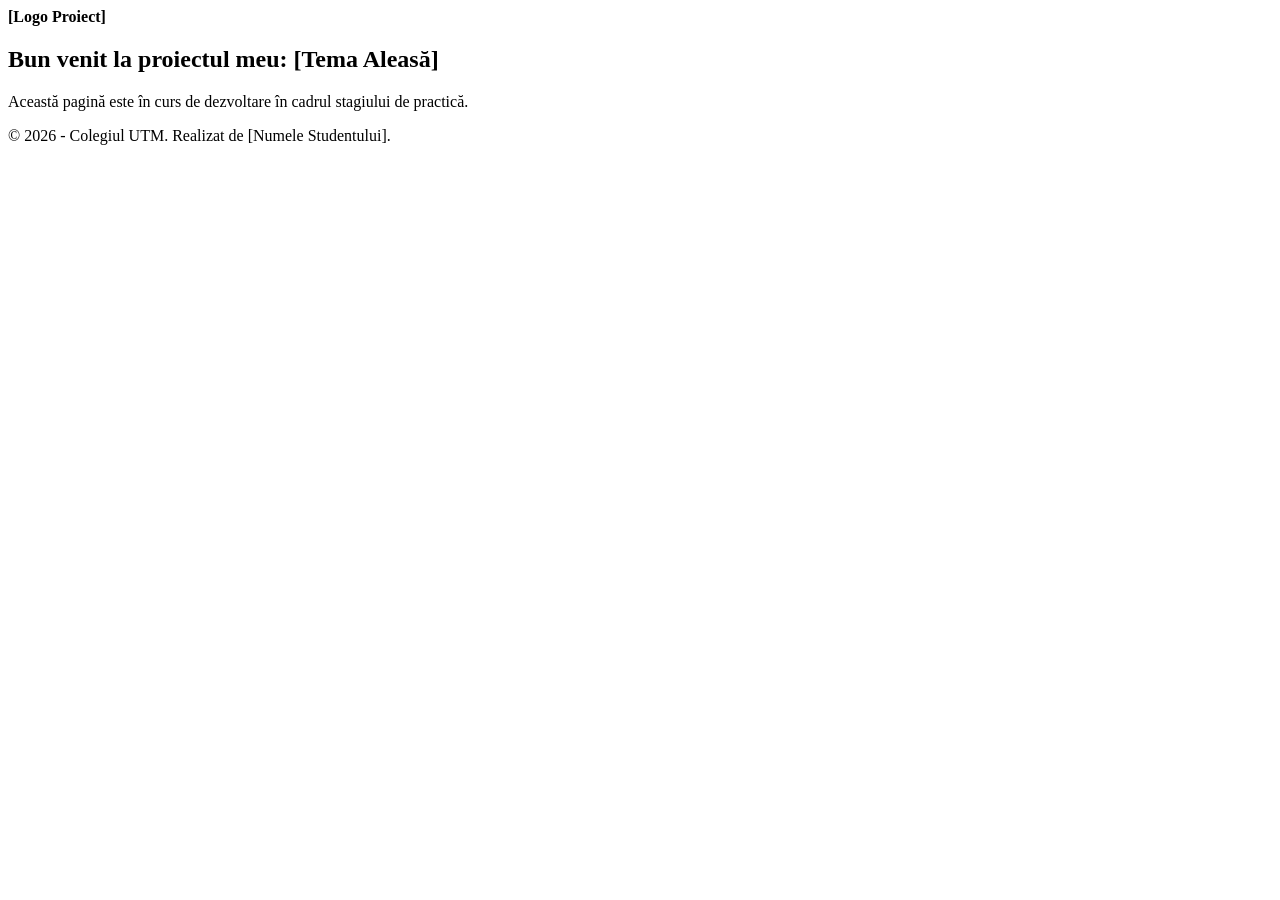
==== index.html @ 3bcdaaed "Ziua 1: Structura initiala si analiza domeniului" ====
<!DOCTYPE html>
<html lang="ro">
<head>
    <meta charset="UTF-8">
    <meta name="viewport" content="width=device-width, initial-scale=1.0">
    <meta name="description" content="Proiect de practică - Inițiere în specialitate la Colegiul UTM">
    <meta name="author" content="Numele Studentului">
    <title>Acasă | [Numele Proiectului Tău]</title>
    
    <!-- Conectare CSS viitor -->
    <link rel="stylesheet" href="assets/css/style.css">
</head>
<body>

    <!-- Antetul paginii -->
    <header>
        <nav>
            <!-- Aici va veni meniul de navigare în Ziua 2 -->
            <strong>[Logo Proiect]</strong>
        </nav>
    </header>

    <!-- Conținutul principal -->
    <main>
        <section id="hero">
            <h1>Bun venit la proiectul meu: [Tema Aleasă]</h1>
            <p>Această pagină este în curs de dezvoltare în cadrul stagiului de practică.</p>
        </section>
    </main>

    <!-- Subsolul paginii -->
    <footer>
        <p>&copy; 2026 - Colegiul UTM. Realizat de [Numele Studentului].</p>
    </footer>

</body>
</html>
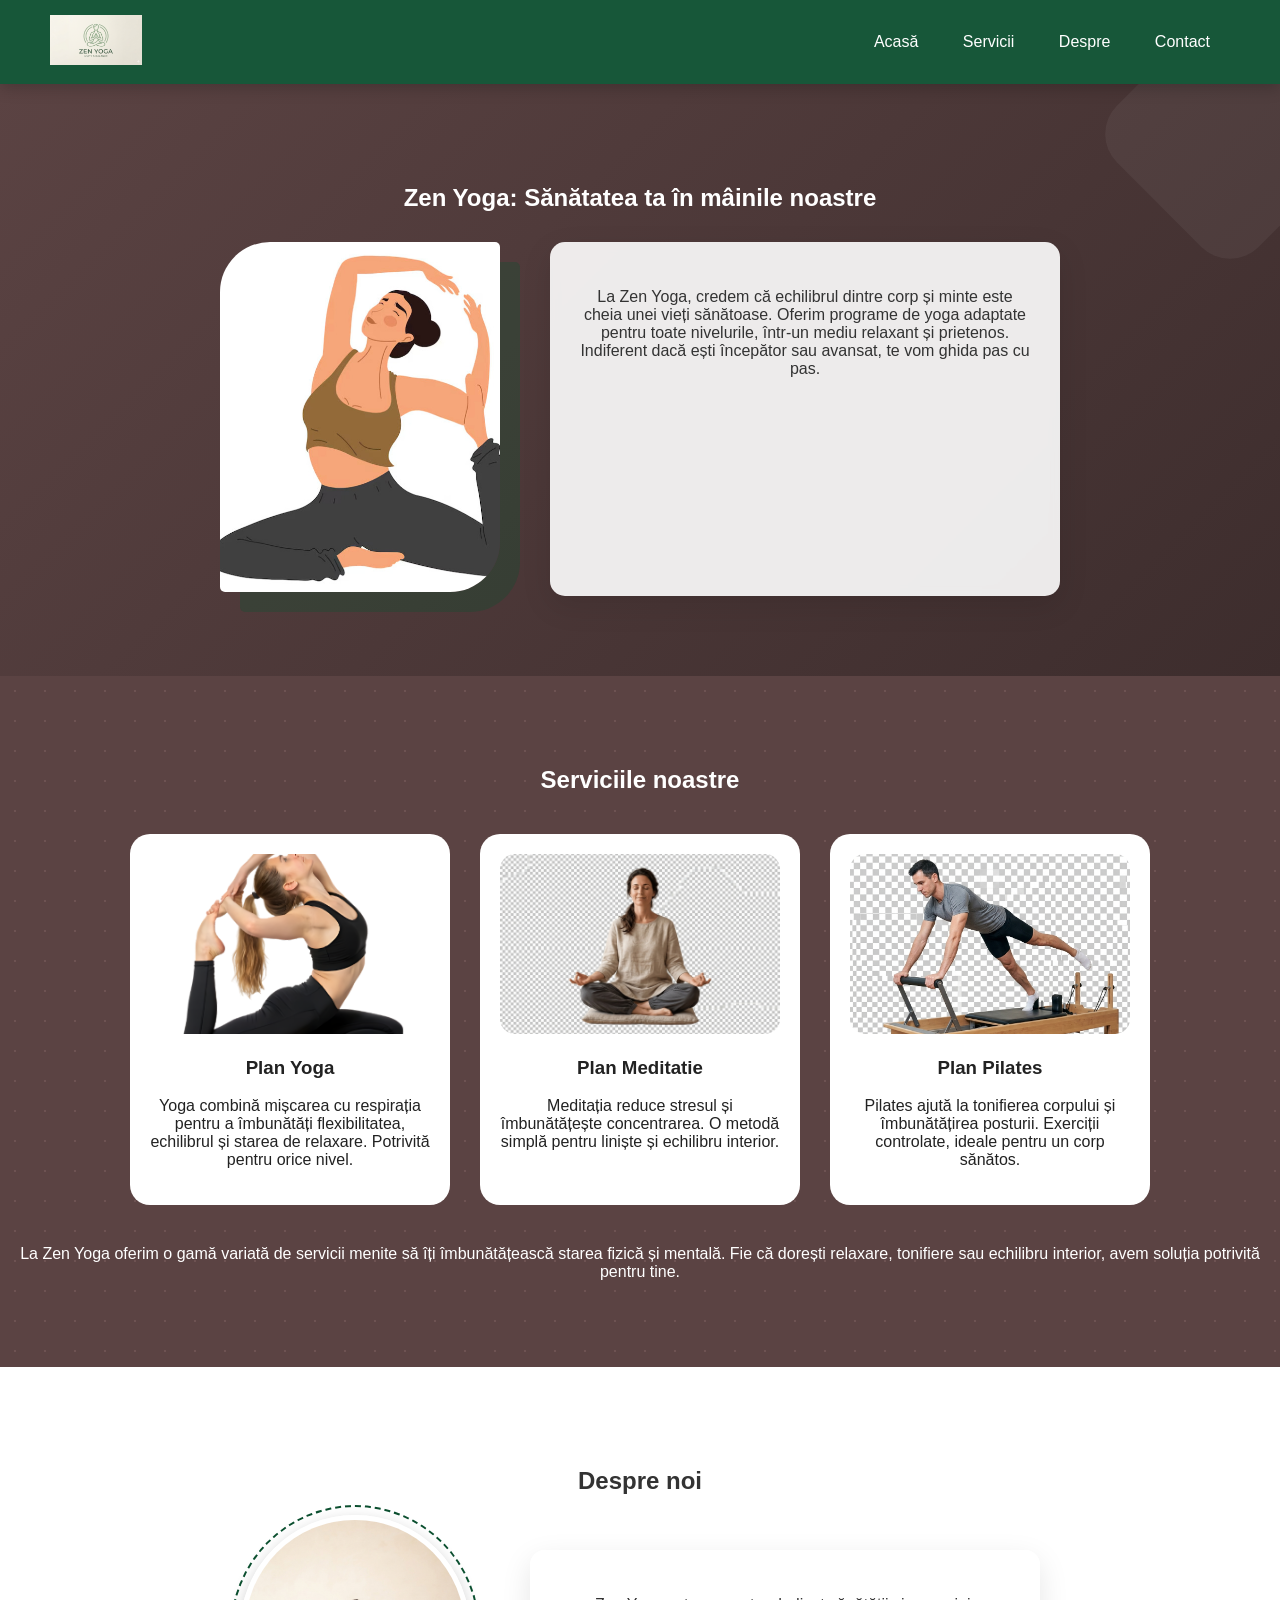
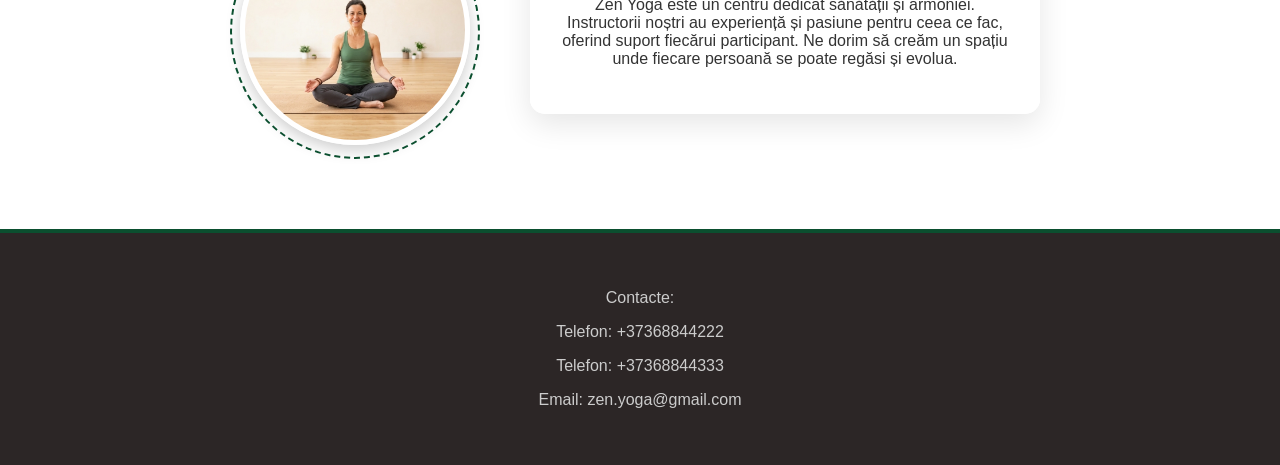
==== commit 0b3a06d1: "Ziua 3" ====
--- a/index.html
+++ b/index.html
@@ -2,36 +2,119 @@
 <html lang="ro">
 <head>
     <meta charset="UTF-8">
-    <meta name="viewport" content="width=device-width, initial-scale=1.0">
-    <meta name="description" content="Proiect de practică - Inițiere în specialitate la Colegiul UTM">
-    <meta name="author" content="Numele Studentului">
-    <title>Acasă | [Numele Proiectului Tău]</title>
-    
-    <!-- Conectare CSS viitor -->
+    <title>Zen Yoga</title>
     <link rel="stylesheet" href="assets/css/style.css">
 </head>
 <body>
 
-    <!-- Antetul paginii -->
-    <header>
-        <nav>
-            <!-- Aici va veni meniul de navigare în Ziua 2 -->
-            <strong>[Logo Proiect]</strong>
-        </nav>
-    </header>
+<!-- HEADER -->
+<header>
+    <div class="logo">
+        <img src="assets/img/logo.png" alt="Logo Zen Yoga">
+    </div>
 
-    <!-- Conținutul principal -->
-    <main>
-        <section id="hero">
-            <h1>Bun venit la proiectul meu: [Tema Aleasă]</h1>
-            <p>Această pagină este în curs de dezvoltare în cadrul stagiului de practică.</p>
-        </section>
-    </main>
+    <nav>
+        <a href="#acasa">Acasă</a>
+        <a href="#servicii">Servicii</a>
+        <a href="#despre">Despre</a>
+        <a href="#contact">Contact</a>
+    </nav>
+</header>
 
-    <!-- Subsolul paginii -->
-    <footer>
-        <p>&copy; 2026 - Colegiul UTM. Realizat de [Numele Studentului].</p>
-    </footer>
+<!-- ACASA -->
+<section id="acasa" class="hero">
+    <h1>Zen Yoga: Sănătatea ta în mâinile noastre</h1>
+
+    <div class="hero-content">
+        <div class="img-box">
+            <img src="assets/img/hero.jpg" alt="Yoga">
+        </div>
+
+        <div class="text-box">
+            <p>
+                La Zen Yoga, credem că echilibrul dintre corp și minte este cheia unei vieți sănătoase.
+                Oferim programe de yoga adaptate pentru toate nivelurile, într-un mediu relaxant și prietenos.
+                Indiferent dacă ești începător sau avansat, te vom ghida pas cu pas.
+            </p>
+        </div>
+    </div>
+</section>
+
+<!-- SERVICII -->
+<section id="servicii" class="servicii">
+    <h2>Serviciile noastre</h2>
+
+    <div class="cards">
+
+        <div class="card">
+            <img src="assets/img/plan1.png" alt="Plan Yoga">
+            <h3>Plan Yoga</h3>
+            <p>
+                Yoga combină mișcarea cu respirația pentru a îmbunătăți flexibilitatea,
+                echilibrul și starea de relaxare. Potrivită pentru orice nivel.
+                 
+            </p>
+        </div>
+
+        <div class="card">
+            <img src="assets/img/plan2.png" alt="Plan Meditatie">
+            <h3>Plan Meditatie</h3>
+            <p>
+                Meditația reduce stresul și îmbunătățește concentrarea.
+                O metodă simplă pentru liniște și echilibru interior.
+                
+                 
+            </p>
+        </div> 
+
+        <div class="card">
+            <img src="assets/img/plan3.png" alt="Plan Pilates">
+            <h3>Plan Pilates</h3>
+            <p>
+                Pilates ajută la tonifierea corpului și îmbunătățirea posturii. Exerciții controlate,
+                ideale pentru un corp sănătos.        
+                
+            </p>
+        </div>
+
+    </div>
+
+    <div class="big-text">
+        <p>
+            La Zen Yoga oferim o gamă variată de servicii menite să îți îmbunătățească
+            starea fizică și mentală. Fie că dorești relaxare, tonifiere sau echilibru interior,
+            avem soluția potrivită pentru tine.
+        </p>
+    </div>
+</section>
+
+<!-- DESPRE -->
+<section id="despre" class="despre">
+    <h2>Despre noi</h2>
+
+    <div class="despre-content">
+        <div class="circle">
+            <img src="assets/img/despre.jpg" alt="Instructor">
+        </div>
+
+        <div class="text-box">
+            <p>
+                Zen Yoga este un centru dedicat sănătății și armoniei.
+                Instructorii noștri au experiență și pasiune pentru ceea ce fac,
+                oferind suport fiecărui participant. Ne dorim să creăm un spațiu
+                unde fiecare persoană se poate regăsi și evolua.
+            </p>
+        </div>
+    </div>
+</section>
+
+<!-- CONTACT -->
+<footer id="contact">
+    <p>Contacte:</p>
+    <p>Telefon: +37368844222</p>
+    <p>Telefon: +37368844333</p>
+    <p>Email: zen.yoga@gmail.com</p>
+</footer>
 
 </body>
-</html>
+</html>
--- a/assets/css/style.css
+++ b/assets/css/style.css
@@ -0,0 +1,186 @@
+body {
+    margin: 0;
+    font-family: 'Segoe UI', Arial, sans-serif;
+    scroll-behavior: smooth;
+    background-color: #f4f4f4;
+}
+
+header {
+    background: rgba(11, 79, 47, 0.95);
+    display: flex;
+    justify-content: space-between;
+    align-items: center;
+    padding: 15px 50px;
+    position: sticky;
+    top: 0;
+    z-index: 1000;
+    box-shadow: 0 4px 15px rgba(0,0,0,0.2);
+}
+
+.logo img {
+    height: 50px;
+    transition: transform 0.3s ease;
+}
+
+.logo img:hover {
+    transform: scale(1.1);
+}
+
+nav a {
+    color: white;
+    margin: 0 20px;
+    text-decoration: none;
+    font-weight: 500;
+    position: relative;
+}
+
+nav a::after {
+    content: '';
+    position: absolute;
+    width: 0;
+    height: 2px;
+    bottom: -5px;
+    left: 0;
+    background-color: #fff;
+    transition: width 0.3s;
+}
+
+nav a:hover::after {
+    width: 100%;
+}
+
+.hero {
+    background: linear-gradient(135deg, #5b4343 0%, #3d2d2d 100%);
+    position: relative;
+    overflow: hidden;
+    color: white;
+    text-align: center;
+    padding: 80px 20px;
+}
+
+/* Formă geometrică decorativă */
+.hero::before {
+    content: "";
+    position: absolute;
+    top: -50px;
+    right: -50px;
+    width: 200px;
+    height: 200px;
+    background: rgba(255, 255, 255, 0.05);
+    border-radius: 40px;
+    transform: rotate(45deg);
+}
+
+.hero-content {
+    display: flex;
+    justify-content: center;
+    flex-wrap: wrap;
+    gap: 50px;
+    margin-top: 30px;
+}
+
+.img-box img {
+    width: 280px;
+    height: 350px;
+    object-fit: cover;
+    border-radius: 50px 5px 50px 5px;
+    box-shadow: 20px 20px 0px rgba(11, 79, 47, 0.3);
+}
+
+.text-box {
+    width: 450px;
+    background: rgba(255, 255, 255, 0.9);
+    color: #333;
+    padding: 30px;
+    border-radius: 15px;
+    box-shadow: 0 10px 30px rgba(0,0,0,0.1);
+    backdrop-filter: blur(5px);
+}
+
+.servicii {
+    background: #5b4343;
+    background-image: radial-gradient(#6d5252 1px, transparent 1px);
+    background-size: 30px 30px;
+    color: white;
+    text-align: center;
+    padding: 70px 20px;
+}
+
+.cards {
+    display: flex;
+    justify-content: center;
+    flex-wrap: wrap;
+    gap: 30px;
+    margin: 40px 0;
+}
+
+.card {
+    width: 280px;
+    background: #ffffff;
+    color: #222;
+    padding: 20px;
+    border-radius: 20px;
+    transition: transform 0.3s ease, box-shadow 0.3s ease;
+}
+
+.card:hover {
+    transform: translateY(-10px);
+    box-shadow: 0 15px 35px rgba(0,0,0,0.3);
+}
+
+.card img {
+    width: 100%;
+    height: 180px;
+    object-fit: cover;
+    border-radius: 15px;
+}
+
+/* DESPRE */
+.despre {
+    background: #ffffff;
+    color: #333;
+    text-align: center;
+    padding: 80px 20px;
+}
+
+.despre-content {
+    display: flex;
+    justify-content: center;
+    flex-wrap: wrap;
+    gap: 60px;
+    align-items: center;
+}
+
+.circle {
+    position: relative;
+}
+
+/* Un inel în jurul imaginii circulare */
+.circle::after {
+    content: "";
+    position: absolute;
+    top: -10px;
+    left: -10px;
+    right: -10px;
+    bottom: -10px;
+    border: 2px dashed #0b4f2f;
+    border-radius: 50%;
+}
+
+.circle img {
+    width: 220px;
+    height: 220px;
+    border-radius: 50%;
+    object-fit: cover;
+    border: 5px solid #fff;
+    box-shadow: 0 5px 15px rgba(0,0,0,0.2);
+}
+
+/* FOOTER */
+footer {
+    background: #2c2626;
+    color: #ccc;
+    padding: 40px;
+    text-align: center;
+    border-top: 4px solid #0b4f2f;
+}
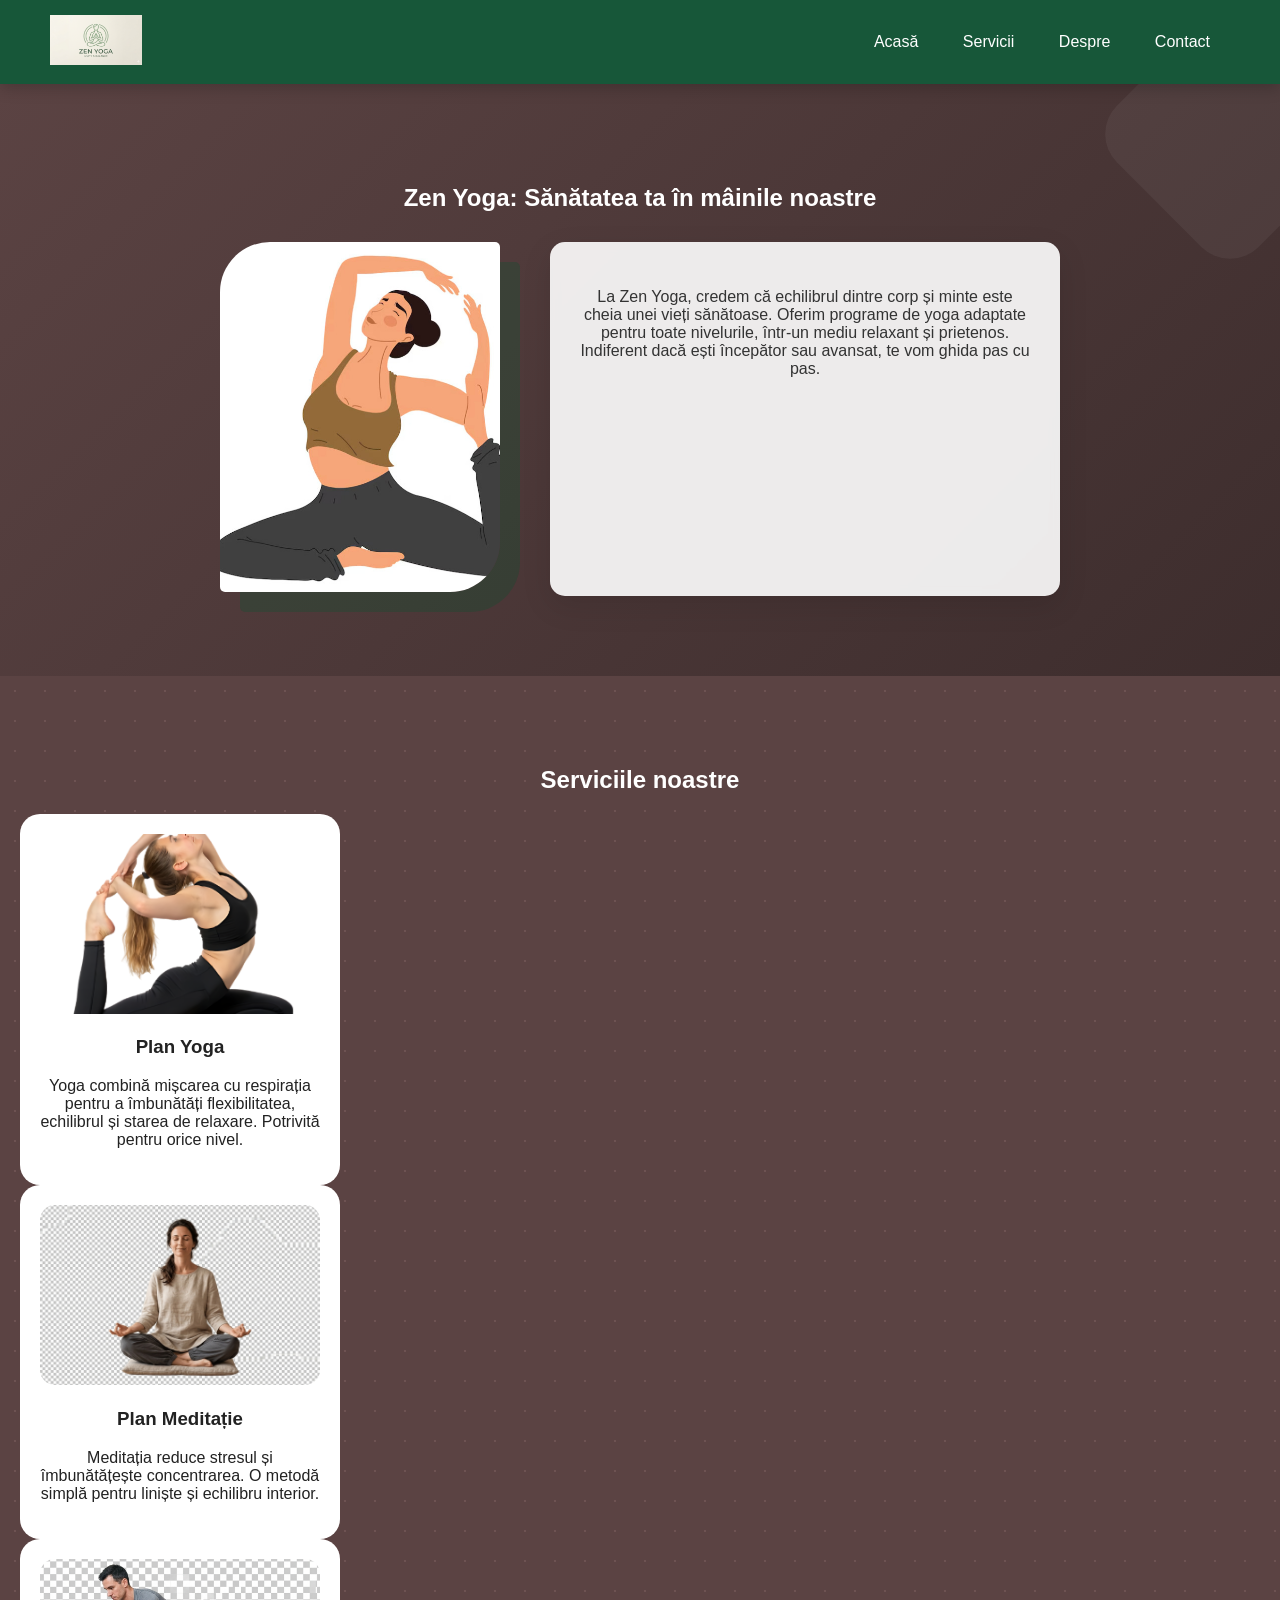
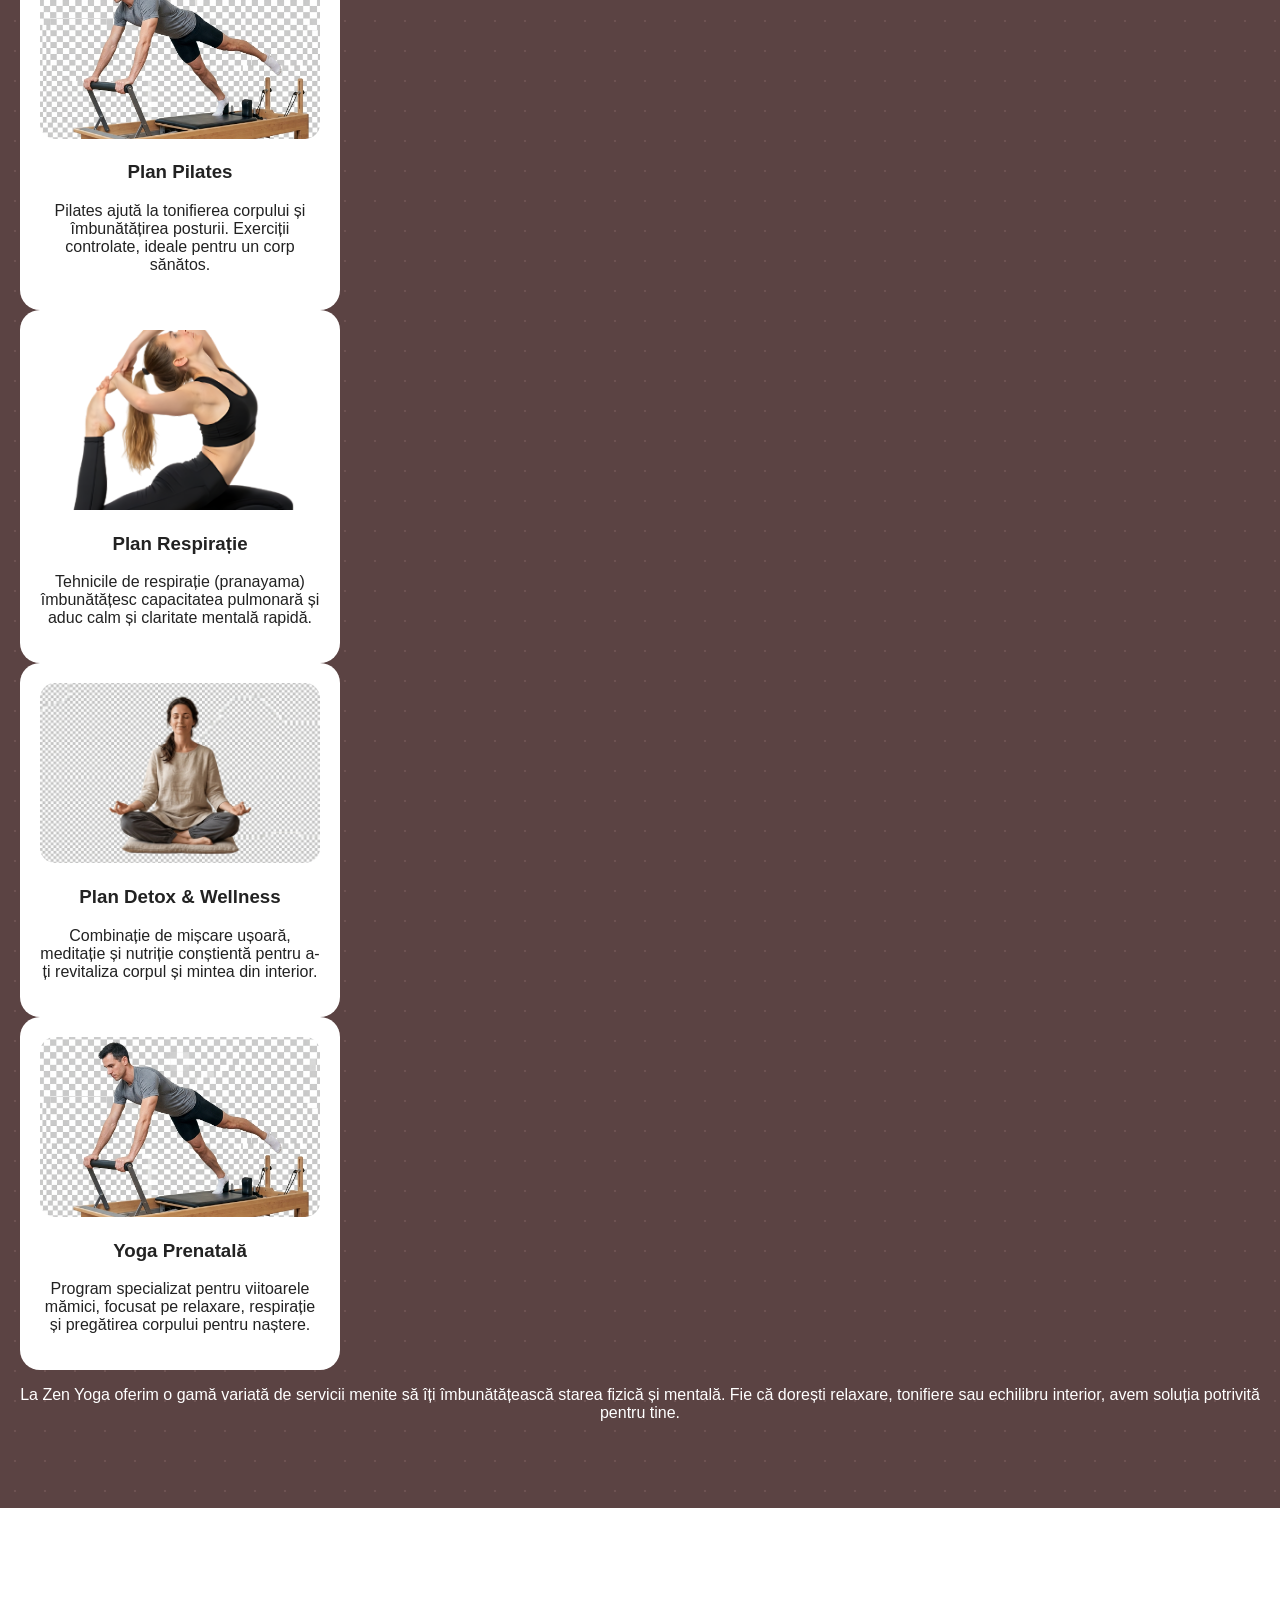
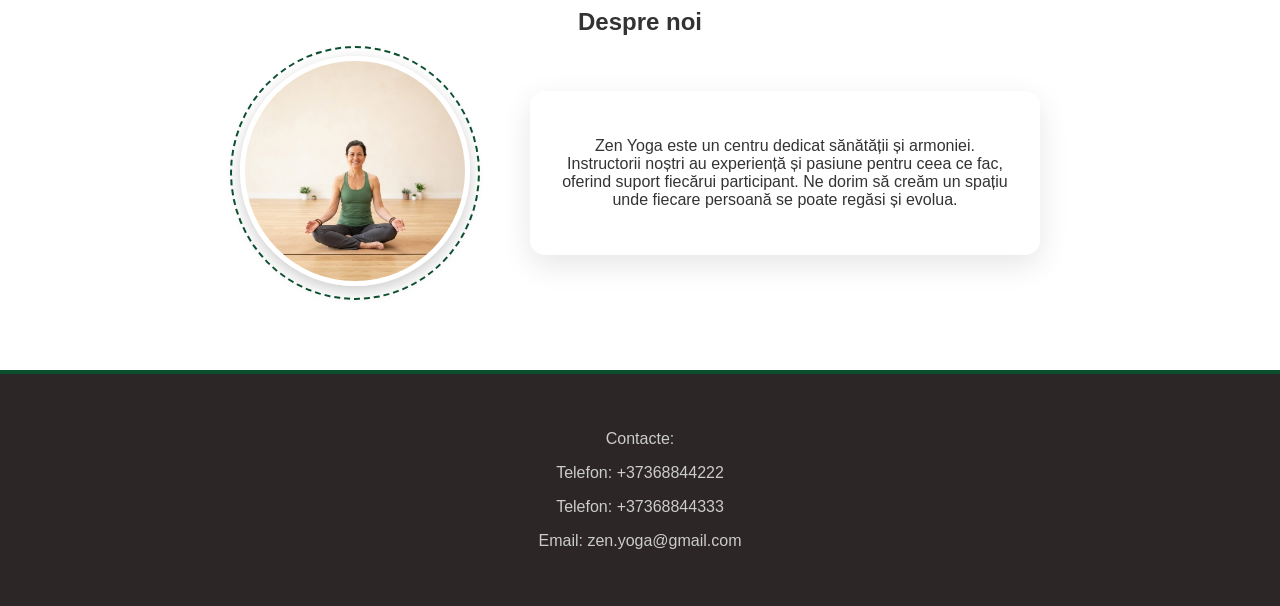
==== commit 8e781e26: "ghrh" ====
--- a/index.html
+++ b/index.html
@@ -46,36 +46,59 @@
 
     <div class="cards">
 
-        <div class="card">
+        <article class="card">
             <img src="assets/img/plan1.png" alt="Plan Yoga">
             <h3>Plan Yoga</h3>
             <p>
                 Yoga combină mișcarea cu respirația pentru a îmbunătăți flexibilitatea,
                 echilibrul și starea de relaxare. Potrivită pentru orice nivel.
-                 
             </p>
-        </div>
+        </article>
 
-        <div class="card">
+        <article class="card">
             <img src="assets/img/plan2.png" alt="Plan Meditatie">
-            <h3>Plan Meditatie</h3>
+            <h3>Plan Meditație</h3>
             <p>
                 Meditația reduce stresul și îmbunătățește concentrarea.
                 O metodă simplă pentru liniște și echilibru interior.
-                
-                 
             </p>
-        </div> 
+        </article>
 
-        <div class="card">
+        <article class="card">
             <img src="assets/img/plan3.png" alt="Plan Pilates">
             <h3>Plan Pilates</h3>
             <p>
                 Pilates ajută la tonifierea corpului și îmbunătățirea posturii. Exerciții controlate,
-                ideale pentru un corp sănătos.        
-                
+                ideale pentru un corp sănătos.
             </p>
-        </div>
+        </article>
+
+        <article class="card">
+            <img src="assets/img/plan1.png" alt="Plan Respiratie">
+            <h3>Plan Respirație</h3>
+            <p>
+                Tehnicile de respirație (pranayama) îmbunătățesc capacitatea pulmonară
+                și aduc calm și claritate mentală rapidă.
+            </p>
+        </article>
+
+        <article class="card">
+            <img src="assets/img/plan2.png" alt="Plan Detox">
+            <h3>Plan Detox & Wellness</h3>
+            <p>
+                Combinație de mișcare ușoară, meditație și nutriție conștientă pentru
+                a-ți revitaliza corpul și mintea din interior.
+            </p>
+        </article>
+
+        <article class="card">
+            <img src="assets/img/plan3.png" alt="Plan Prenatal">
+            <h3>Yoga Prenatală</h3>
+            <p>
+                Program specializat pentru viitoarele mămici, focusat pe relaxare,
+                respirație și pregătirea corpului pentru naștere.
+            </p>
+        </article>
 
     </div>
 
--- a/assets/css/style.css
+++ b/assets/css/style.css
@@ -32,6 +32,7 @@
     text-decoration: none;
     font-weight: 500;
     position: relative;
+    padding-bottom: 4px;
 }
 
 nav a::after {
@@ -39,10 +40,12 @@
     position: absolute;
     width: 0;
     height: 2px;
-    bottom: -5px;
-    left: 0;
-    background-color: #fff;
-    transition: width 0.3s;
+    bottom: -3px;
+    left: 50%;
+    transform: translateX(-50%);
+    background: linear-gradient(90deg, transparent, #7fff7f, transparent);
+    border-radius: 2px;
+    transition: width 0.35s cubic-bezier(0.25, 0.46, 0.45, 0.94);
 }
 
 nav a:hover::after {
@@ -58,7 +61,6 @@
     padding: 80px 20px;
 }
 
-/* Formă geometrică decorativă */
 .hero::before {
     content: "";
     position: absolute;
@@ -106,12 +108,18 @@
     padding: 70px 20px;
 }
 
+*
+ * 1fr = o fracțiune din spațiul rămas disponibil.
+ * Dacă sunt 3 coloane, fiecare primește 1/3 din lățime.
+ * Dacă sunt 2 coloane, fiecare primește 1/2. Grila se adaptează singură!
+ */
 .cards {
-    display: flex;
-    justify-content: center;
-    flex-wrap: wrap;
+    display: grid;
+    grid-template-columns: repeat(auto-fit, minmax(280px, 1fr));
     gap: 30px;
-    margin: 40px 0;
+    margin: 40px auto;
+    max-width: 1100px;
+    padding: 0 20px;
 }
 
 .card {
@@ -120,12 +128,12 @@
     color: #222;
     padding: 20px;
     border-radius: 20px;
-    transition: transform 0.3s ease, box-shadow 0.3s ease;
+    transition: transform 0.3s cubic-bezier(0.25, 0.46, 0.45, 0.94), box-shadow 0.3s ease;
 }
 
 .card:hover {
-    transform: translateY(-10px);
-    box-shadow: 0 15px 35px rgba(0,0,0,0.3);
+    transform: translateY(-12px);
+    box-shadow: 0 20px 40px rgba(0,0,0,0.1);
 }
 
 .card img {
@@ -135,7 +143,6 @@
     border-radius: 15px;
 }
 
-/* DESPRE */
 .despre {
     background: #ffffff;
     color: #333;
@@ -155,7 +162,6 @@
     position: relative;
 }
 
-/* Un inel în jurul imaginii circulare */
 .circle::after {
     content: "";
     position: absolute;
@@ -176,7 +182,7 @@
     box-shadow: 0 5px 15px rgba(0,0,0,0.2);
 }
 
-/* FOOTER */
+
 footer {
     background: #2c2626;
     color: #ccc;
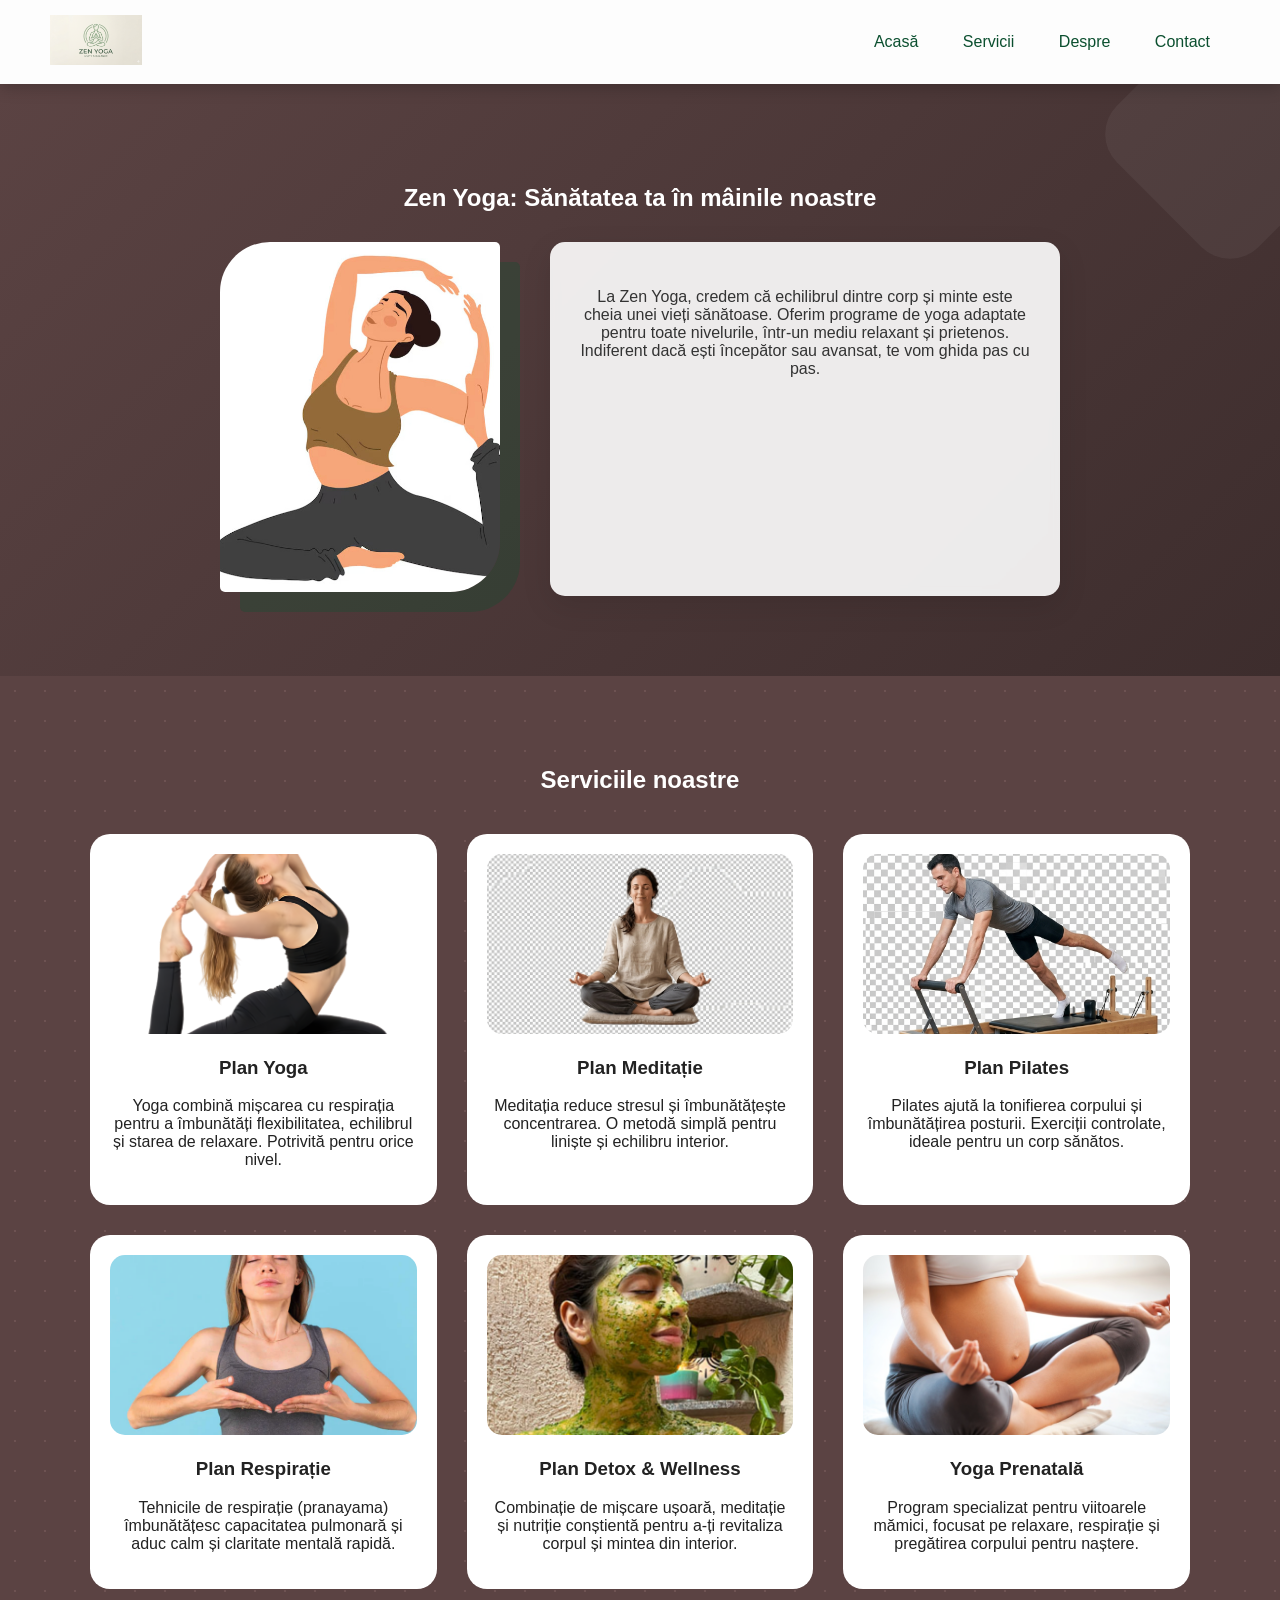
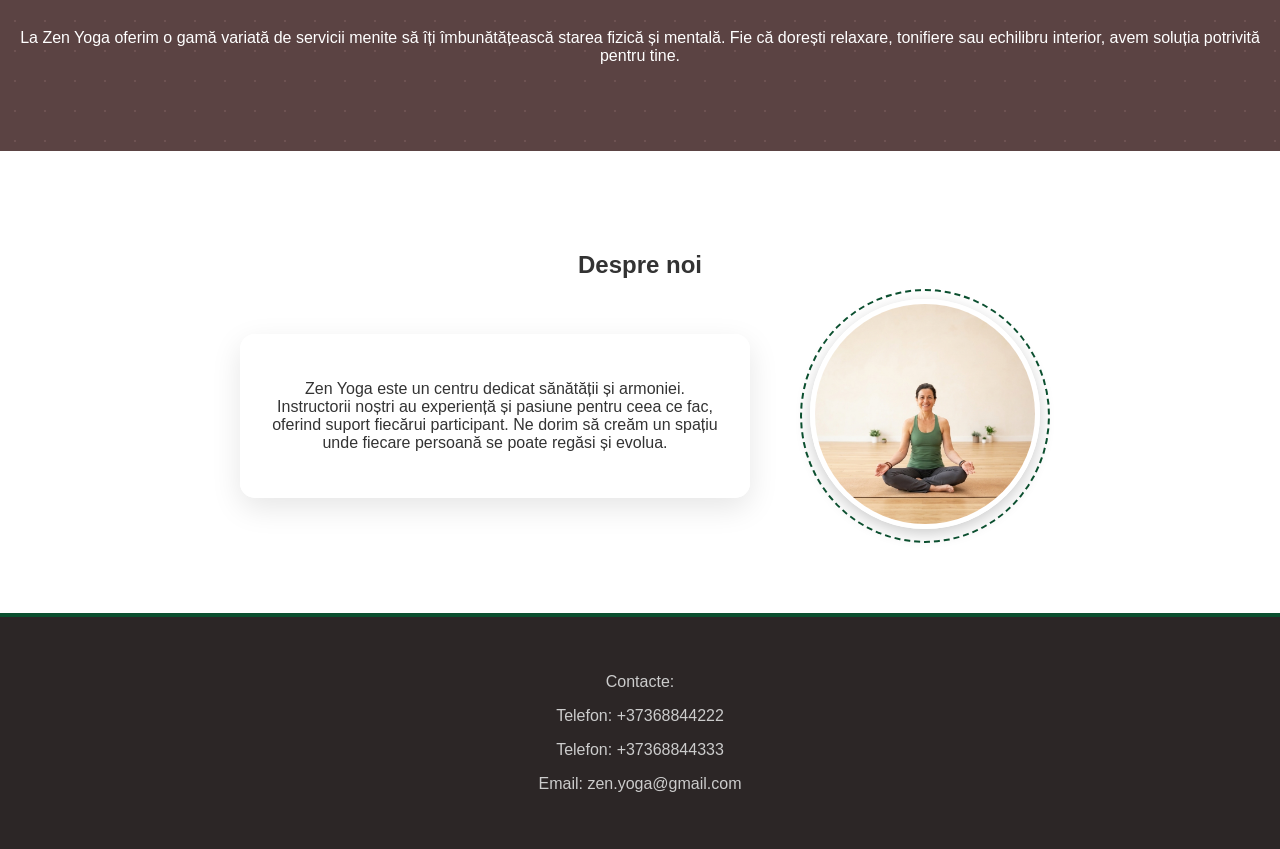
==== commit 608280bf: "Ziua 4: Finalizat Layout, Flexbox Grid si Interactivitate. Validat W3C." ====
--- a/index.html
+++ b/index.html
@@ -74,7 +74,7 @@
         </article>
 
         <article class="card">
-            <img src="assets/img/plan1.png" alt="Plan Respiratie">
+            <img src="assets/img/plan4.png" alt="Plan Respiratie">
             <h3>Plan Respirație</h3>
             <p>
                 Tehnicile de respirație (pranayama) îmbunătățesc capacitatea pulmonară
@@ -83,7 +83,7 @@
         </article>
 
         <article class="card">
-            <img src="assets/img/plan2.png" alt="Plan Detox">
+            <img src="assets/img/plan5.png" alt="Plan Detox">
             <h3>Plan Detox & Wellness</h3>
             <p>
                 Combinație de mișcare ușoară, meditație și nutriție conștientă pentru
@@ -92,7 +92,7 @@
         </article>
 
         <article class="card">
-            <img src="assets/img/plan3.png" alt="Plan Prenatal">
+            <img src="assets/img/plan6.png" alt="Plan Prenatal">
             <h3>Yoga Prenatală</h3>
             <p>
                 Program specializat pentru viitoarele mămici, focusat pe relaxare,
--- a/assets/css/style.css
+++ b/assets/css/style.css
@@ -6,7 +6,9 @@
 }
 
 header {
-    background: rgba(11, 79, 47, 0.95);
+    background-color: rgba(255, 255, 255, 0.8);
+    backdrop-filter: blur(10px);
+    -webkit-backdrop-filter: blur(10px);
     display: flex;
     justify-content: space-between;
     align-items: center;
@@ -27,7 +29,7 @@
 }
 
 nav a {
-    color: white;
+    color: #0b4f2f;
     margin: 0 20px;
     text-decoration: none;
     font-weight: 500;
@@ -108,7 +110,7 @@
     padding: 70px 20px;
 }
 
-*
+/*
  * 1fr = o fracțiune din spațiul rămas disponibil.
  * Dacă sunt 3 coloane, fiecare primește 1/3 din lățime.
  * Dacă sunt 2 coloane, fiecare primește 1/2. Grila se adaptează singură!
@@ -123,7 +125,7 @@
 }
 
 .card {
-    width: 280px;
+    
     background: #ffffff;
     color: #222;
     padding: 20px;
@@ -160,6 +162,8 @@
 
 .circle {
     position: relative;
+    order: 1;
+
 }
 
 .circle::after {
@@ -180,6 +184,17 @@
     object-fit: cover;
     border: 5px solid #fff;
     box-shadow: 0 5px 15px rgba(0,0,0,0.2);
+.despre-content .text-box {
+    order: 2;
+}
+
+@media (max-width: 600px) {
+    .despre-content {
+        flex-direction: column;
+    }
+    .circle { order: 1; }
+    .despre-content .text-box { order: 2; }
+}
 }
 
 
